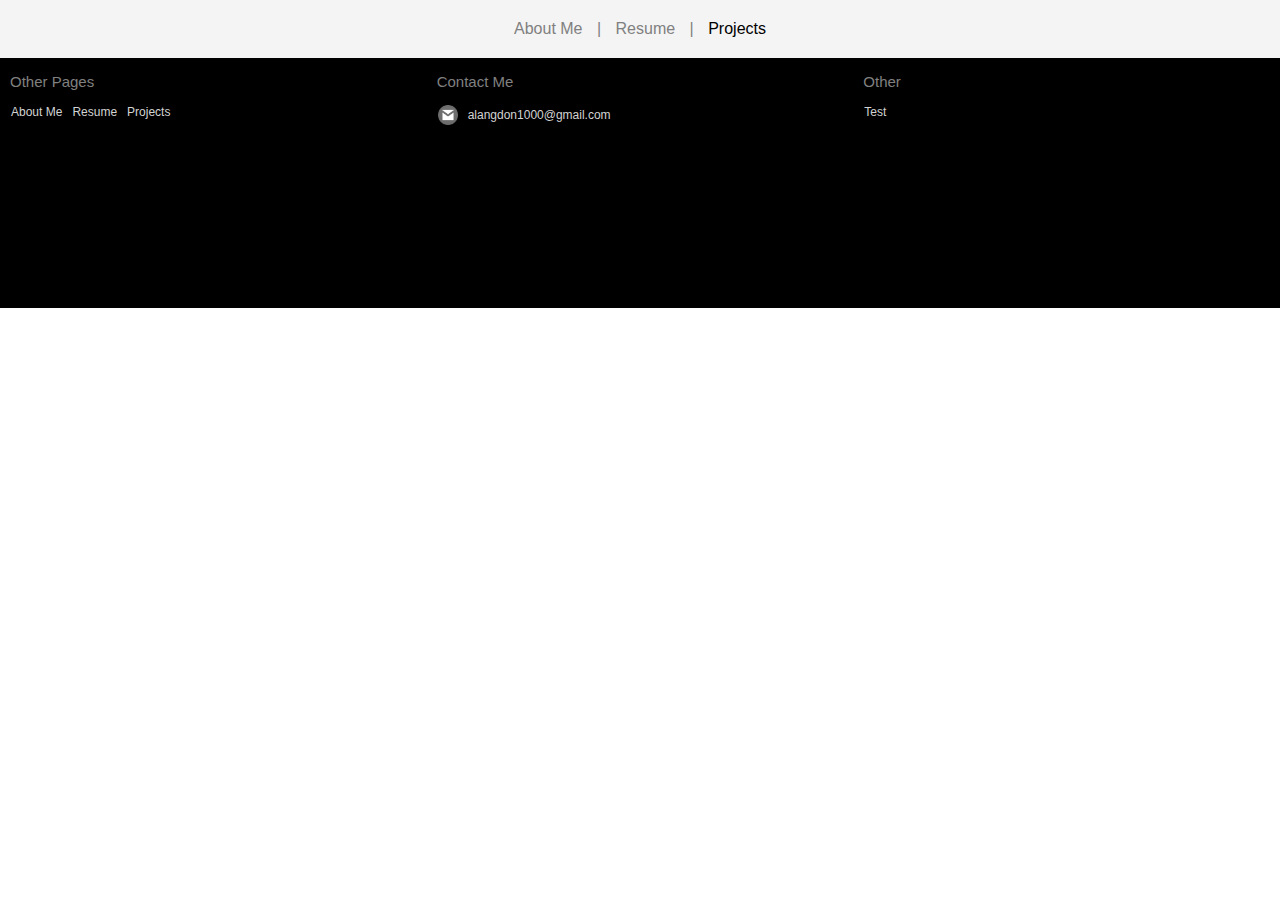
==== projects.html @ a3f94b30 "Finished first page" ====
<!DOCTYPE html>
<html lang="en">
    <head>
        <meta charset="UTF-8">
        <meta http-equiv="X-UA-Compatible" content="IE=edge">
        <meta name="viewport" content="width=device-width, initial-scale=1.0">
        <title>Projects</title>
        <link rel="stylesheet" href="index-style.css">
    </head>
    <body>
        <div id="nav-bar">
            <a href='index.html' class="nav-link">About Me</a> |
            <a href='resume.html' class="nav-link">Resume</a> |
            <a href='projects.html' id="main-link" class="nav-link">Projects</a>
        </div>
        <div id="footer">
            <div id="other-pages" class="footer-sections">
                <p class="footer-header-p">Other Pages</p>
                <p class="footer-info-p">
                    <a href="index.html" class="footer-links">About Me</a><br>
                    <a href="resume.html" class="footer-links">Resume</a><br>
                    <a href="projects.html" class="footer-links">Projects</a>
                </p>
            </div>
            <div id="contact-me" class="footer-sections">
                <p class="footer-header-p">Contact Me</p>
                <p class="footer-info-p" id="photo">
                    <img class="social-media-icons" src="./assets/gmail-icon1.png" height="20px" width="20px"></img>
                    alangdon1000@gmail.com
                </p>
            </div>
            <div id="other" class="footer-sections">
                <p class="footer-header-p">Other</p>
                <p class="footer-info-p">Test</p>
            </div>
        </div>
    </body>
</html>
---- index-style.css ----
* {
    font-family: Verdana, Geneva, Tahoma, sans-serif;
    text-align:center;
}

body {
    background-color: white;
    margin: 0px;
    overflow-x: hidden;
}
#main {
    background-color: white;
    display: flex;
    flex-direction: column;
    align-items: center;
    height: auto;
    width: 100vw;
}
#personal-picture {
    width: 200px;
    height: 200px;
    border-radius: 50%;
}
#main-link {
    color: black;
}
#face {
    padding-bottom: 10px;
    padding-top: 10px;
    display: flex;
    justify-content:center;
    width: 100%;
    background-color: #839ff2
}
h1 {
    padding-bottom: 10px;
}
h4 {
    padding-top: 15px;
    margin: 2px;
}
p {
    font-size: 15px;
}
#nav-bar {
    position: sticky;
    background-color: #f4f4f4;
    text-align: center;
    width: 100%;
    top: 0;
    padding-top : 20px;
    padding-bottom: 20px;
    color: gray;
}
a {
    text-decoration: none;
}

.nav-link {
    color: gray;
    padding: 10px;
}

.footer-links {
    color: lightgray;
}

#main-text {
    display: flex;
    width: 100%;
    justify-content: space-around;
    height: auto;
    background: white;
}
.sections {
    text-align: center;
    background-color: white;
    width: 25%;
    padding-bottom: 100px;
}
#footer {
    display: grid;
    grid-template-columns: repeat(3, 1fr);
    background-color: black;
    width: 100%;
    height: 250px;
    color: lightgray;
}
.footer-header-p {
    padding-left: 10px;
    color: gray;
    text-align:left;
}
.footer-info-p {
    display: flex;
    font-size: 12px;
    padding-left: 11px;
    padding-bottom: 5px;
    gap: 5px;
}
.social-media-icons {
    color: white;
    padding-right: 5px;
}

#photo {
    display:flex;
    align-items: center;
}
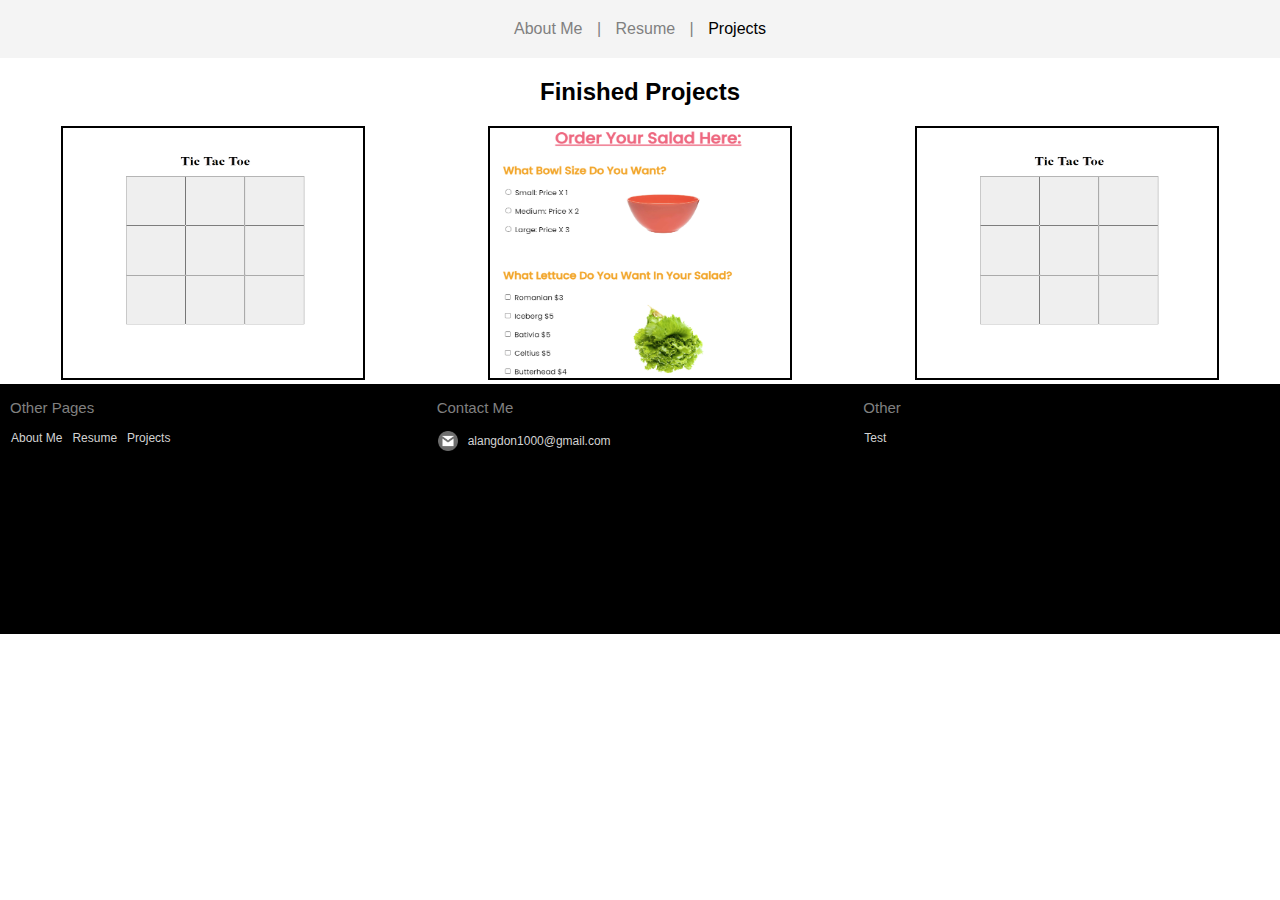
==== commit e377b19e: "Finished with Resume site" ====
--- a/projects.html
+++ b/projects.html
@@ -5,13 +5,27 @@
         <meta http-equiv="X-UA-Compatible" content="IE=edge">
         <meta name="viewport" content="width=device-width, initial-scale=1.0">
         <title>Projects</title>
-        <link rel="stylesheet" href="index-style.css">
+        <link rel="stylesheet" href="style.css">
     </head>
     <body>
         <div id="nav-bar">
             <a href='index.html' class="nav-link">About Me</a> |
             <a href='resume.html' class="nav-link">Resume</a> |
             <a href='projects.html' id="main-link" class="nav-link">Projects</a>
+        </div>
+        <div id="projects-main">
+            <h2>Finished Projects</h2>
+            <div id="finished-projects" class="project-sections">
+                <div class="finished-project-display">
+                    <img src="./assets/tictactoe.PNG" height="250px" width="300px" class="display-img"></img> 
+                </div>
+                <div class="finished-project-display">
+                    <img src="./assets/validSaladsPicture.PNG" height="250px" width="300px" class="display-img"></img>
+                </div>
+                <div class="finished-project-display">
+                    <img src="./assets/tictactoe.PNG" height="250px" width="300px" class="display-img"></img>
+                </div>
+            </div>
         </div>
         <div id="footer">
             <div id="other-pages" class="footer-sections">
--- a/style.css
+++ b/style.css
@@ -0,0 +1,125 @@
+* {
+    font-family: Verdana, Geneva, Tahoma, sans-serif;
+    text-align:center;
+}
+
+body {
+    background-color: white;
+    margin: 0px;
+    overflow-x: hidden;
+}
+#main {
+    background-color: white;
+    display: flex;
+    flex-direction: column;
+    align-items: center;
+    height: auto;
+    width: 100vw;
+}
+#personal-picture {
+    width: 200px;
+    height: 200px;
+    border-radius: 50%;
+}
+#main-link {
+    color: black;
+}
+#face {
+    padding-bottom: 10px;
+    padding-top: 10px;
+    display: flex;
+    justify-content:center;
+    width: 100%;
+    background-color: orange;
+}
+h1 {
+    padding-bottom: 10px;
+}
+h4 {
+    padding-top: 15px;
+    margin: 2px;
+}
+p {
+    font-size: 15px;
+}
+#nav-bar {
+    position: sticky;
+    background-color: #f4f4f4;
+    text-align: center;
+    width: 100%;
+    top: 0;
+    padding-top : 20px;
+    padding-bottom: 20px;
+    color: gray;
+}
+a {
+    text-decoration: none;
+}
+
+.nav-link {
+    color: gray;
+    padding: 10px;
+}
+
+.footer-links {
+    color: lightgray;
+}
+
+#main-text {
+    display: flex;
+    width: 100%;
+    justify-content: space-around;
+    height: auto;
+    background: white;
+}
+.sections {
+    text-align: center;
+    background-color: white;
+    width: 25%;
+    padding-bottom: 100px;
+}
+#footer {
+    display: grid;
+    grid-template-columns: repeat(3, 1fr);
+    background-color: black;
+    width: 100%;
+    height: 250px;
+    color: lightgray;
+}
+.footer-header-p {
+    padding-left: 10px;
+    color: gray;
+    text-align:left;
+}
+.footer-info-p {
+    display: flex;
+    font-size: 12px;
+    padding-left: 11px;
+    padding-bottom: 5px;
+    gap: 5px;
+}
+.social-media-icons {
+    color: white;
+    padding-right: 5px;
+}
+
+#photo {
+    display:flex;
+    align-items: center;
+}
+
+#projects-main {
+    display:flex;
+    flex-direction: column;
+    align-items:center;
+    width: 100%;
+}
+.project-sections {
+    display: flex;
+    flex-direction:row;
+    justify-content: space-around;
+    width: 100vw;
+}
+.display-img {
+    border: 2px solid black;
+}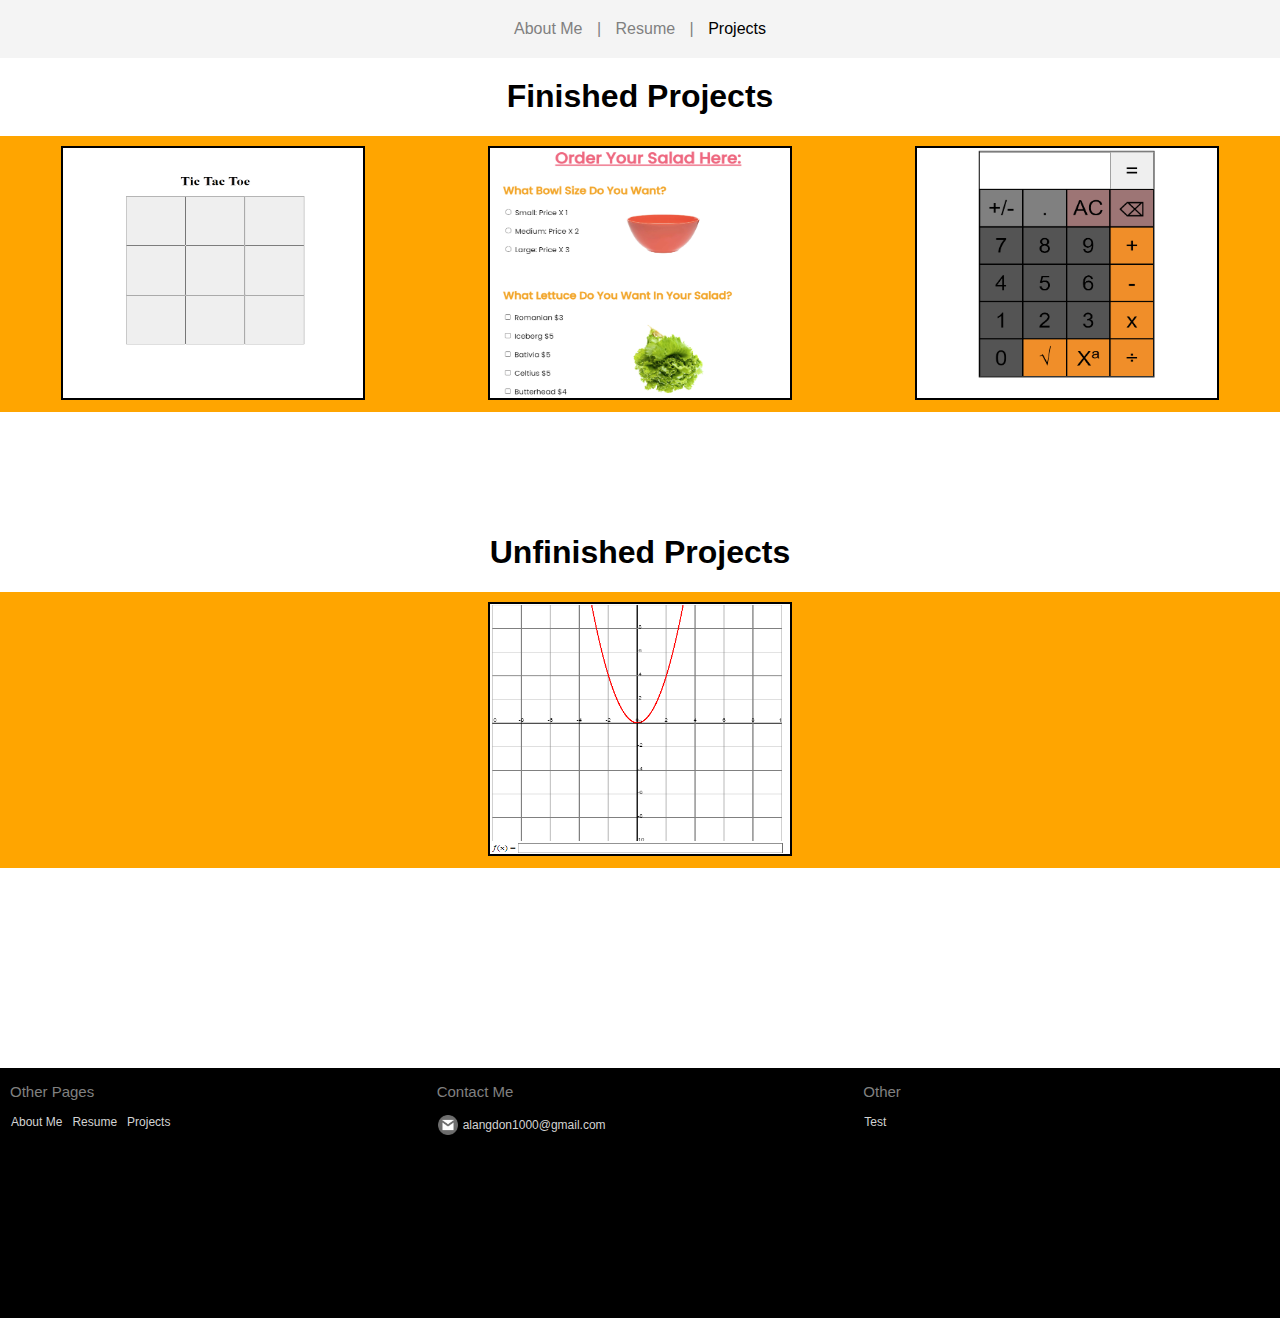
==== commit 46650101: "Finished portfolio" ====
--- a/projects.html
+++ b/projects.html
@@ -13,17 +13,25 @@
             <a href='resume.html' class="nav-link">Resume</a> |
             <a href='projects.html' id="main-link" class="nav-link">Projects</a>
         </div>
-        <div id="projects-main">
-            <h2>Finished Projects</h2>
+        <div class="projects-main">
+            <h1 id="finished-projects-header">Finished Projects</h1>
             <div id="finished-projects" class="project-sections">
                 <div class="finished-project-display">
-                    <img src="./assets/tictactoe.PNG" height="250px" width="300px" class="display-img"></img> 
+                    <a href="./external-projects/TicTacToe/index.html"><img src="./assets/tictactoe.PNG" height="250px" width="300px" class="display-img"></img></a>
                 </div>
                 <div class="finished-project-display">
-                    <img src="./assets/validSaladsPicture.PNG" height="250px" width="300px" class="display-img"></img>
+                    <a href="./external-projects/validSalads/validSalad.html"><img src="./assets/validSaladsPicture.PNG" height="250px" width="300px" class="display-img"></img></a>
                 </div>
                 <div class="finished-project-display">
-                    <img src="./assets/tictactoe.PNG" height="250px" width="300px" class="display-img"></img>
+                    <a href="./external-projects/calculator/index.html"><img src="./assets/calculatorPicture.PNG" height="250px" width="300px" class="display-img"></img></a>
+                </div>
+            </div>
+        </div>
+        <div class="projects-main">
+            <h1>Unfinished Projects</h1>
+            <div id="unfinished-projects" class="project-sections">
+                <div class="finished-project-display">
+                    <a href="./external-projects/graphingCalculator/index.html"><img src="./assets/graphing-caclulator.PNG" height="250px" width="300px" class="display-img"></img></a>
                 </div>
             </div>
         </div>
--- a/style.css
+++ b/style.css
@@ -9,6 +9,7 @@
     overflow-x: hidden;
 }
 #main {
+    margin-top: 20px;
     background-color: white;
     display: flex;
     flex-direction: column;
@@ -17,8 +18,8 @@
     width: 100vw;
 }
 #personal-picture {
-    width: 200px;
-    height: 200px;
+    width: 250px;
+    height: 250px;
     border-radius: 50%;
 }
 #main-link {
@@ -31,9 +32,6 @@
     justify-content:center;
     width: 100%;
     background-color: orange;
-}
-h1 {
-    padding-bottom: 10px;
 }
 h4 {
     padding-top: 15px;
@@ -65,7 +63,7 @@
     color: lightgray;
 }
 
-#main-text {
+.main-text {
     display: flex;
     width: 100%;
     justify-content: space-around;
@@ -100,7 +98,6 @@
 }
 .social-media-icons {
     color: white;
-    padding-right: 5px;
 }
 
 #photo {
@@ -108,18 +105,57 @@
     align-items: center;
 }
 
-#projects-main {
+.projects-main {
     display:flex;
     flex-direction: column;
     align-items:center;
     width: 100%;
 }
+li {
+    text-align: left;
+}
 .project-sections {
+    padding-top: 10px;
+    padding-bottom: 8px;
     display: flex;
     flex-direction:row;
     justify-content: space-around;
     width: 100vw;
+    background-color: orange;
 }
+
 .display-img {
     border: 2px solid black;
-}+}
+#finished-projects {
+    margin-bottom: 100px;
+}
+#unfinished-projects {
+    margin-bottom: 200px;
+}
+
+#list {
+    justify-content:left
+}
+#finished-projects-header {
+    margin-top: 20px;
+}
+
+.language-percent {
+    font-size: 20px;
+}
+
+@media only screen and (max-width: 950px) {
+    .display-img {
+        width: 100px;
+        height: 100px;
+    }
+    .language-imgs {
+        width: 100px;
+        height: 100px;
+    }
+    #footer {
+        grid-template-columns: 1fr;
+        grid-template-rows: repeat(3, 1fr);
+    }
+}  /* Query turns images into smaller pics while also transforming the footer so it's usable on smaller screens.*/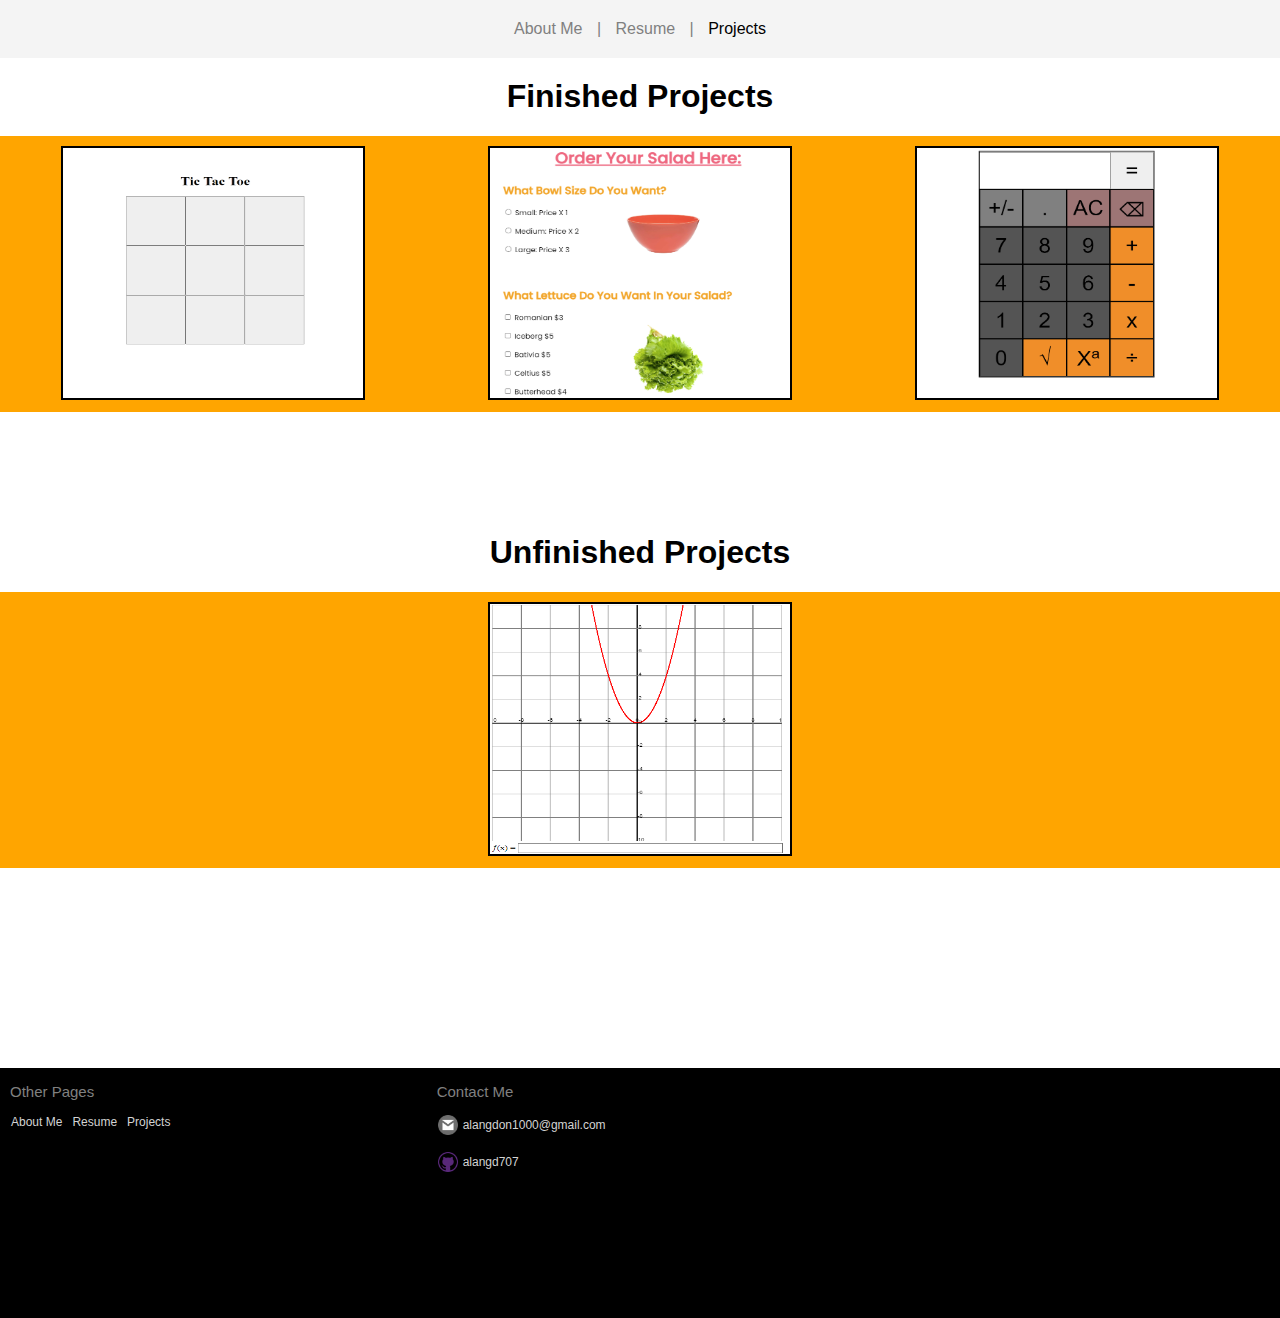
==== commit 8b6fe926: "Finished footer" ====
--- a/projects.html
+++ b/projects.html
@@ -50,10 +50,10 @@
                     <img class="social-media-icons" src="./assets/gmail-icon1.png" height="20px" width="20px"></img>
                     alangdon1000@gmail.com
                 </p>
-            </div>
-            <div id="other" class="footer-sections">
-                <p class="footer-header-p">Other</p>
-                <p class="footer-info-p">Test</p>
+                <p class="footer-info-p" id="photo">
+                    <img class="social-media-icons" src="./assets/github-icon.jfif" height="20px" width="20px"></img>
+                    alangd707
+                </p>
             </div>
         </div>
     </body>
